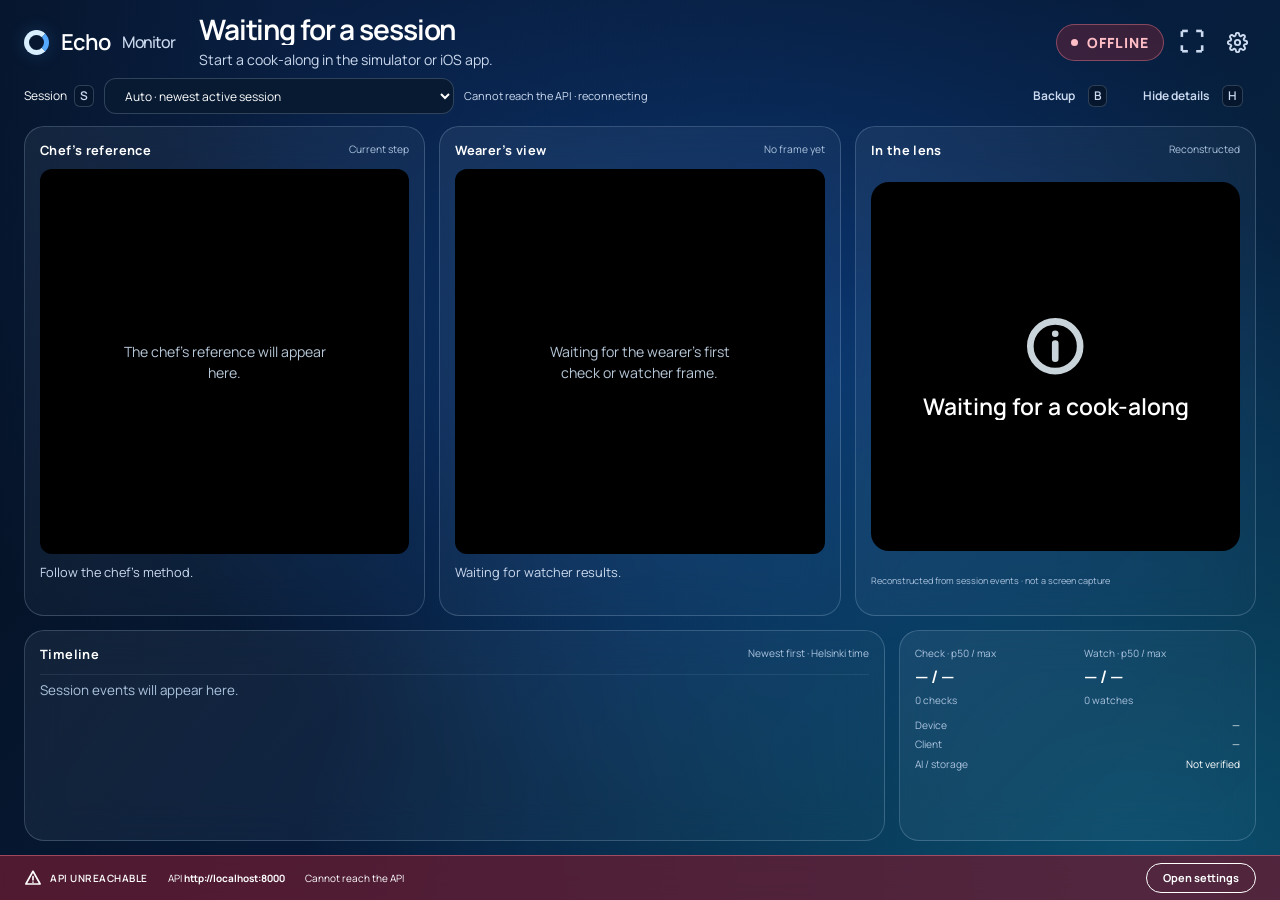
==== web/monitor/index.html @ d9712199 "[web] Build WEB-03 demo monitor and update sandwich preview" ====
<!doctype html>
<html lang="en">
<head>
<meta charset="utf-8">
<meta name="viewport" content="width=device-width, initial-scale=1">
<meta name="theme-color" content="#06162c">
<title>Echo · Demo monitor</title>
<link rel="preconnect" href="https://fonts.googleapis.com">
<link rel="preconnect" href="https://fonts.gstatic.com" crossorigin>
<link href="https://fonts.googleapis.com/css2?family=Manrope:wght@400;500;600;700;800&display=swap" rel="stylesheet">
<link rel="stylesheet" href="../shared/ui.css">
<link rel="stylesheet" href="../shared/lens.css">
<link rel="stylesheet" href="monitor.css">
</head>
<body class="monitor-page">
<div class="fake-banner" id="fake-banner" role="status" hidden>FAKE AI — development mode</div>
<header class="monitor-header">
  <a class="brand" href="../"><span class="brand-mark" aria-hidden="true"></span>Echo <span class="brand-page">Monitor</span></a>
  <div class="session-heading"><h1 id="recipe-title">Waiting for a session</h1><p id="step-title">Start a cook-along in the simulator or iOS app.</p></div>
  <div class="monitor-actions">
    <span class="connection-badge" id="connection" data-state="waiting" role="status">WAITING</span>
    <button class="btn btn-icon btn-ghost" id="fullscreen" aria-label="Full screen (F)" title="Full screen · F">⛶</button>
    <button class="btn btn-icon btn-ghost" data-open-settings aria-label="Settings"></button>
  </div>
</header>
<div class="operator-bar">
  <label for="session-picker">Session <kbd>S</kbd></label>
  <select class="input" id="session-picker"><option value="">Auto · newest active session</option></select>
  <span class="connection-note" id="connection-note" role="status">Looking for an active session…</span>
  <button class="btn btn-ghost" id="backup-open">Backup <kbd>B</kbd></button>
  <button class="btn btn-ghost" id="details-toggle" aria-pressed="false">Hide details <kbd>H</kbd></button>
</div>
<main class="monitor">
  <section class="views" aria-label="Session views">
    <article class="feed-panel">
      <header><h2>Chef’s reference</h2><span id="ref-step">Current step</span></header>
      <div class="feed-image"><img id="reference-image" alt="Chef’s reference for the current step" hidden><p class="image-empty" id="reference-empty">The chef’s reference will appear here.</p></div>
      <p class="reference-line" id="reference-line">Follow the chef’s method.</p>
    </article>
    <article class="feed-panel">
      <header><h2>Wearer’s view</h2><span id="frame-age">No frame yet</span></header>
      <div class="feed-image"><img id="wearer-image" alt="Latest frame from the wearer’s camera" hidden><p class="image-empty" id="wearer-empty">Waiting for the wearer’s first check or watcher frame.</p></div>
      <p class="reference-line" id="watch-ticker">Waiting for watcher results.</p>
    </article>
    <article class="feed-panel lens-panel">
      <header><h2>In the lens</h2><span>Reconstructed</span></header>
      <div class="lens-space"><div id="monitor-lens"></div></div>
      <p class="reconstruction-note">Reconstructed from session events · not a screen capture</p>
    </article>
  </section>
  <section class="lower" id="lower" aria-label="Activity and session details">
    <article class="timeline-panel">
      <header><h2>Timeline</h2><span>Newest first · Helsinki time</span></header>
      <ol id="timeline" class="event-list" tabindex="0" aria-label="Session events"><li class="timeline-empty">Session events will appear here.</li></ol>
    </article>
    <aside class="details-panel" id="details" aria-label="Session details">
      <div class="latency-row"><div><span>Check · p50 / max</span><strong id="check-latency">— / —</strong><small id="check-count">0 checks</small></div><div><span>Watch · p50 / max</span><strong id="watch-latency">— / —</strong><small id="watch-count">0 watches</small></div></div>
      <dl class="device-facts"><div><dt>Device</dt><dd id="device-label">—</dd></div><div><dt>Client</dt><dd id="client-label">—</dd></div><div><dt>AI / storage</dt><dd id="ai-storage">Checking…</dd></div></dl>
    </aside>
  </section>
</main>
<dialog class="backup-dialog settings-dialog" id="backup-dialog" aria-labelledby="backup-title">
  <form method="dialog" id="backup-form">
    <header><h2 id="backup-title">Play a backup recording</h2><button class="btn btn-icon btn-ghost" value="cancel" formnovalidate aria-label="Close backup">×</button></header>
    <p>Choose a video from this computer. It stays on this device and is always labelled REPLAY.</p>
    <div class="field"><label for="backup-file">Video file</label><input class="input" type="file" id="backup-file" accept="video/*" required></div>
    <div class="field"><label for="backup-label">Recording label</label><input class="input" id="backup-label" maxlength="100" placeholder="Saturday rehearsal, 10:30" required></div>
    <p class="backup-error" id="backup-error" role="status"></p>
    <div class="settings-actions"><button class="btn btn-ghost" value="cancel" formnovalidate>Cancel</button><button class="btn btn-primary" value="play">Play recording</button></div>
  </form>
</dialog>
<section class="replay" id="replay" aria-label="Backup recording" hidden>
  <video id="backup-video" playsinline disablepictureinpicture></video>
  <div class="replay-controls">
    <button class="btn btn-light" id="backup-toggle" type="button">Pause</button>
    <label class="visually-hidden" for="backup-seek">Seek recording</label><input id="backup-seek" type="range" min="0" max="100" step="0.1" value="0">
    <span id="backup-time">0:00 / 0:00</span><button class="btn btn-ghost" id="backup-fullscreen" type="button">Full screen <kbd>F</kbd></button>
  </div>
  <div class="replay-heading"><span class="replay-badge" id="replay-label">REPLAY — recorded backup</span><button class="btn btn-light" id="backup-close">Return to monitor</button></div>
  <p class="replay-message" id="replay-message" role="status"></p>
</section>
<script type="module" src="monitor.js"></script>
</body>
</html>
---- web/shared/ui.css ----
/* Echo — atmospheric blue gradients and translucent glass surfaces. */

:root {
  --echo-sky: #0082fb;
  --echo-blue: #0064e0;
  --echo-mist: #f1f5f8;
  --echo-ink: #1c2b33;
  --echo-sky-text: #3d9dfc;   /* sky lifted for text on ink: 5.15:1 (sky itself is 3.9:1) */

  --echo-amber: #ffb020;      /* fix / warning on dark */
  --echo-amber-ink: #b45309;  /* amber text on light */
  --echo-green: #34d27b;      /* pass on dark */
  --echo-red: #d13438;        /* fake mode, errors */

  /* Surfaces, tinted from ink rather than neutral grey */
  --bg: #06162c;
  --surface: rgba(180, 213, 255, 0.07);
  --surface-2: rgba(190, 222, 255, 0.12);
  --line: rgba(205, 229, 255, 0.20);
  --text: #ffffff;
  --text-dim: #ccdaef;
  --text-faint: #adc4df;

  --radius-lg: 28px;
  --radius: 18px;
  --radius-sm: 12px;
  --pill: 999px;

  --space-1: 4px;
  --space-2: 8px;
  --space-3: 12px;
  --space-4: 16px;
  --space-5: 24px;
  --space-6: 32px;
  --space-7: 48px;
  --space-8: 72px;

  --font: "Manrope", ui-sans-serif, system-ui, -apple-system, "Segoe UI", sans-serif;
  --mono: ui-monospace, "SF Mono", Menlo, Consolas, monospace;
  --ease-out: cubic-bezier(0.16, 1, 0.3, 1);

  --tap: 48px;
  color-scheme: dark;
}

*,
*::before,
*::after {
  box-sizing: border-box;
}

html {
  -webkit-text-size-adjust: 100%;
  scrollbar-color: var(--line) var(--bg);
}

body {
  margin: 0;
  min-height: 100dvh;
  display: flex;
  flex-direction: column;
  background-color: var(--bg);
  background-image:
    radial-gradient(ellipse at 90% 96%, rgba(15, 113, 153, 0.54), transparent 52%),
    radial-gradient(ellipse at 58% 40%, rgba(13, 76, 158, 0.53), transparent 60%),
    radial-gradient(ellipse at 25% 2%, rgba(16, 52, 118, 0.36), transparent 52%),
    linear-gradient(125deg, #040f1d 3%, #071d3e 57%, #052538 100%);
  background-attachment: fixed;
  color: var(--text);
  font-family: var(--font);
  font-size: 17px;
  line-height: 1.5;
  font-variant-numeric: tabular-nums;
  -webkit-font-smoothing: antialiased;
}

::selection {
  background: var(--echo-sky);
  color: #fff;
}

:focus-visible {
  outline: 3px solid var(--echo-sky);
  outline-offset: 3px;
  border-radius: 6px;
}

a {
  color: inherit;
  text-underline-offset: 0.2em;
}

h1,
h2,
h3 {
  margin: 0;
  line-height: 1.1;
  text-wrap: balance;
}

p {
  margin: 0;
}

img {
  max-width: 100%;
  display: block;
}

[hidden] {
  display: none !important;
}

.icon {
  flex: none;
}

.btn,
.topnav a {
  white-space: nowrap;
}

.visually-hidden {
  position: absolute !important;
  width: 1px;
  height: 1px;
  overflow: hidden;
  clip: rect(0 0 0 0);
  white-space: nowrap;
}

/* ---------- top bar ---------- */

.topbar {
  display: flex;
  align-items: center;
  justify-content: space-between;
  gap: var(--space-4);
  padding: var(--space-4) clamp(16px, 4vw, 56px);
  min-height: 76px;
}

.brand {
  display: inline-flex;
  align-items: center;
  gap: var(--space-3);
  text-decoration: none;
  font-weight: 600;
  font-size: 26px;
  letter-spacing: -0.05em;
}

.brand-mark {
  width: 25px;
  height: 25px;
  border-radius: 50%;
  border: 5px solid #d7efff;
  border-right-color: #55aaff;
  box-shadow: 0 0 18px #55aaff30;
}

.brand-page {
  font-weight: 500;
  color: var(--text-dim);
}

.topnav {
  display: flex;
  align-items: center;
  gap: var(--space-2);
}

.topnav a {
  padding: var(--space-2) var(--space-3);
  border-radius: var(--pill);
  color: var(--text-dim);
  text-decoration: none;
  font-weight: 600;
  font-size: 15px;
}

.topnav a:hover {
  color: var(--text);
  background: var(--surface);
}

.topnav a[aria-current="page"] {
  color: var(--text);
  background: var(--surface-2);
}

/* ---------- buttons ---------- */

.btn {
  display: inline-flex;
  align-items: center;
  justify-content: center;
  gap: var(--space-2);
  min-height: var(--tap);
  padding: 0 var(--space-5);
  border: 0;
  border-radius: var(--pill);
  background: var(--surface-2);
  color: var(--text);
  font: inherit;
  font-weight: 650;
  font-size: 16px;
  cursor: pointer;
  text-decoration: none;
  transition: background-color 160ms var(--ease-out), transform 160ms var(--ease-out);
}

.btn:hover {
  background: var(--line);
}

.btn:active {
  transform: translateY(1px);
}

.btn:disabled,
.btn[aria-disabled="true"] {
  opacity: 0.45;
  cursor: not-allowed;
  transform: none;
}

.btn-primary {
  background: var(--echo-blue);
  color: #fff;
}

.btn-primary:hover {
  background: #0058c7;
}

.btn-light {
  background: var(--echo-mist);
  color: var(--echo-ink);
}

.btn-light:hover {
  background: #fff;
}

.btn-icon {
  width: var(--tap);
  padding: 0;
}

.btn-ghost {
  background: transparent;
  color: var(--text-dim);
}

.btn-ghost:hover {
  background: var(--surface);
  color: var(--text);
}

.btn[aria-pressed="true"] {
  background: var(--echo-mist);
  color: var(--echo-ink);
}

kbd {
  display: inline-block;
  min-width: 1.6em;
  padding: 0 0.4em;
  border-radius: 6px;
  border: 1px solid var(--line);
  background: var(--bg);
  color: var(--text-dim);
  font: 600 12px/1.6 var(--font);
  text-align: center;
}

.btn-primary kbd {
  border-color: rgba(255, 255, 255, 0.35);
  background: transparent;
  color: #fff;
}

/* ---------- form fields ---------- */

.field {
  display: grid;
  gap: var(--space-2);
}

.field label {
  font-weight: 650;
  font-size: 15px;
}

.field .hint {
  color: var(--text-faint);
  font-size: 14px;
}

.input {
  width: 100%;
  min-height: var(--tap);
  padding: 0 var(--space-4);
  border: 2px solid var(--line);
  border-radius: var(--radius-sm);
  background: var(--bg);
  color: var(--text);
  font: inherit;
  caret-color: var(--echo-sky);
}

.input:focus-visible {
  outline: none;
  border-color: var(--echo-sky);
}

.input::placeholder {
  color: var(--text-faint);
}

/* ---------- settings dialog ---------- */

.settings-dialog {
  width: min(520px, calc(100vw - 32px));
  padding: 0;
  border: 1px solid var(--line);
  border-radius: var(--radius-lg);
  background: rgba(12, 35, 67, 0.92);
  backdrop-filter: blur(30px);
  -webkit-backdrop-filter: blur(30px);
  color: var(--text);
  box-shadow: 0 24px 60px rgba(0, 0, 0, 0.45);
}

.settings-dialog::backdrop {
  background: rgba(10, 18, 23, 0.7);
}

.settings-dialog form {
  display: grid;
  gap: var(--space-5);
  padding: var(--space-6);
}

.settings-dialog header {
  display: flex;
  align-items: center;
  justify-content: space-between;
}

.settings-dialog h2 {
  font-size: 26px;
}

.settings-row {
  display: grid;
  grid-template-columns: 1fr 1fr;
  gap: var(--space-4);
}

.settings-actions {
  display: flex;
  justify-content: flex-end;
  gap: var(--space-3);
  margin-top: var(--space-2);
}

/* ---------- status strip (footer) ---------- */

.status-strip {
  margin-top: auto;
  display: flex;
  flex-wrap: wrap;
  align-items: center;
  gap: var(--space-2) var(--space-5);
  padding: var(--space-3) clamp(16px, 4vw, 56px);
  background: var(--echo-blue);
  color: #fff;
  font-size: 15px;
}

.status-strip[data-state="fake"],
.status-strip[data-state="down"],
.status-strip[data-state="unauthorized"] {
  background: rgba(102, 29, 51, 0.78);
  border-top-color: rgba(255, 129, 149, 0.45);
}

.status-strip[data-state="checking"] {
  background: var(--surface-2);
}

.status-strip .status-flag {
  display: inline-flex;
  align-items: center;
  gap: var(--space-2);
  font-weight: 800;
  letter-spacing: 0.06em;
  text-transform: uppercase;
}

.status-strip .status-item b {
  font-weight: 700;
}

.status-strip .status-action {
  margin-left: auto;
  min-height: 36px;
  padding: 0 var(--space-4);
  border-radius: var(--pill);
  border: 2px solid currentColor;
  background: transparent;
  color: inherit;
  font: inherit;
  font-weight: 700;
  cursor: pointer;
}

.status-strip .status-action:hover {
  background: rgba(255, 255, 255, 0.14);
}

@media (prefers-reduced-motion: reduce) {
  *,
  *::before,
  *::after {
    transition-duration: 1ms !important;
    animation-iteration-count: 1 !important;
  }
}

@media (max-width: 640px) {
  .settings-row {
    grid-template-columns: 1fr;
  }
  .topnav a {
    padding: var(--space-2);
  }
}

/* Shared glass chrome, also used by the simulator. */
.brand-period { margin-left: -10px; color: #8dcaff; }
.topnav a { display: inline-flex; align-items: center; gap: 9px; font-size: 12px; font-weight: 500; }
.topnav a .icon { width: 15px; height: 15px; }
.topnav .btn-icon { width: 40px; min-height: 40px; }
.btn { border: 1px solid transparent; }
.btn:not(.btn-light):not(.btn-primary):not(.btn-ghost) { border-color: var(--line); }
.btn-primary { background: linear-gradient(135deg, #238bff, #0662d9); box-shadow: 0 4px 24px #007bff25; }
.btn-light { background: #f4f8ff; box-shadow: 0 4px 25px #7cc4ff16; }
.btn-light:hover { box-shadow: 0 4px 28px #7cc4ff40; }
.input { background: #071a32; border-width: 1px; }
.status-strip { border-top: 1px solid var(--line); background: #0c385b99; backdrop-filter: blur(20px); -webkit-backdrop-filter: blur(20px); font-size: 11px; gap: 8px 20px; padding-block: 10px; }
.status-strip .status-flag { font-weight: 600; letter-spacing: .05em; }
.status-strip .status-action { border-width: 1px; min-height: 30px; font-size: 11px; }
@media (prefers-reduced-transparency: reduce) {
  .tool, .panel { background: #102c4b; }
  .settings-dialog { background: #0c2343; }
}
---- web/shared/lens.css ----
/* The lens card: what the wearer sees in the right lens.
   Black is transparent on the glasses, so: black panel, bright elements only.
   Sizes use container units so the same card works small (simulator) and large (monitor). */

.lens {
  --lens-fg: #ffffff;
  --lens-dim: #c9d3da;
  --lens-amber: var(--echo-amber, #ffb020);
  --lens-green: var(--echo-green, #34d27b);
  --lens-sky: #4fb0ff;

  container-type: inline-size;
  position: relative;
  width: 100%;
  aspect-ratio: 1 / 1;
  border-radius: 6cqw;
  background: #000;
  color: var(--lens-fg);
  font-family: var(--font, system-ui, sans-serif);
  overflow: hidden;
}

.lens-inner {
  position: absolute;
  inset: 0;
  display: flex;
  flex-direction: column;
  gap: 3.2cqw;
  padding: 6.5cqw;
}

.lens-title {
  display: flex;
  align-items: center;
  gap: 3cqw;
  min-height: 9cqw;
  font-size: 7.4cqw;
  font-weight: 800;
  line-height: 1.05;
  letter-spacing: -0.01em;
}

.lens-title .icon {
  width: 8.5cqw;
  height: 8.5cqw;
  stroke-width: 2.6;
}

.lens-counter {
  color: var(--lens-dim);
  font-weight: 600;
  font-variant-numeric: tabular-nums;
}

.lens-rule {
  height: 0.5cqw;
  border-radius: 1cqw;
  background: #2a2f33;
}

.lens-ref {
  position: relative;
  flex: 1;
  min-height: 0;
  border-radius: 3.5cqw;
  overflow: hidden;
  background: #111;
}

.lens-ref img {
  width: 100%;
  height: 100%;
  object-fit: cover;
}

.lens-ref-missing {
  display: grid;
  place-items: center;
  height: 100%;
  color: var(--lens-dim);
  font-size: 4.2cqw;
  font-weight: 600;
}

.lens-line {
  font-size: 6.2cqw;
  font-weight: 600;
  line-height: 1.15;
  display: -webkit-box;
  -webkit-line-clamp: 2;
  -webkit-box-orient: vertical;
  overflow: hidden;
}

.lens-watch {
  display: flex;
  align-items: center;
  gap: 2cqw;
  font-size: 4.2cqw;
  font-weight: 700;
  color: var(--lens-dim);
}

.lens-dot {
  width: 3cqw;
  height: 3cqw;
  border-radius: 50%;
  background: #6b7680;
}

.lens-watch[data-state="active"] {
  color: var(--lens-green);
}

.lens-watch[data-state="active"] .lens-dot {
  background: var(--lens-green);
}

/* tone */

.lens[data-tone="fix"] .lens-title {
  color: var(--lens-amber);
}

.lens[data-tone="fix"] .lens-ref::after {
  content: "";
  position: absolute;
  inset: 0;
  border-radius: inherit;
  box-shadow: inset 0 0 0 1.2cqw var(--lens-amber);
  pointer-events: none;
}

.lens[data-tone="pass"] {
  --lens-accent: var(--lens-green);
}

.lens[data-tone="unsure"] .lens-title {
  color: var(--lens-sky);
}

/* big centred states: pass, unsure, done, notice */

.lens-center {
  flex: 1;
  display: flex;
  flex-direction: column;
  align-items: center;
  justify-content: center;
  gap: 4cqw;
  text-align: center;
}

.lens-center .icon {
  width: 30cqw;
  height: 30cqw;
  stroke-width: 2.4;
}

.lens-big {
  font-size: 11cqw;
  font-weight: 800;
  line-height: 1;
  letter-spacing: -0.02em;
}

.lens[data-tone="pass"] .lens-center {
  color: var(--lens-green);
}

.lens[data-tone="unsure"] .lens-center .icon {
  color: var(--lens-sky);
}

.lens[data-tone="notice"] .lens-center .icon {
  width: 18cqw;
  height: 18cqw;
  color: var(--lens-dim);
}

.lens-center .lens-line {
  color: var(--lens-fg);
  max-width: 88%;
}

/* checking */

.lens-checking {
  position: absolute;
  inset: 0;
  display: grid;
  place-items: center;
  align-content: center;
  gap: 3cqw;
  background: rgba(0, 0, 0, 0.62);
  font-size: 6cqw;
  font-weight: 700;
}

.lens-spinner {
  width: 14cqw;
  height: 14cqw;
  border-radius: 50%;
  border: 1.6cqw solid rgba(255, 255, 255, 0.22);
  border-top-color: #fff;
  animation: lens-spin 0.9s linear infinite;
}

@keyframes lens-spin {
  to {
    transform: rotate(1turn);
  }
}

/* recipe pick */

.lens-list {
  list-style: none;
  margin: 0;
  padding: 0;
  display: grid;
  gap: 2.5cqw;
}

.lens-list li {
  padding: 3cqw 4cqw;
  border-radius: 3cqw;
  font-size: 6.4cqw;
  font-weight: 700;
  color: var(--lens-dim);
}

.lens-list li[aria-selected="true"] {
  color: #000;
  background: var(--lens-fg);
}

/* proactive flag: the glasses spoke first */

.lens-flag {
  margin-left: auto;
  padding: 1cqw 2.6cqw;
  border-radius: 99cqw;
  border: 0.5cqw solid currentColor;
  font-size: 3.6cqw;
  font-weight: 800;
  letter-spacing: 0.06em;
  text-transform: uppercase;
}

.lens-enter {
  animation: lens-in 220ms var(--ease-out, ease-out);
}

@keyframes lens-in {
  from {
    opacity: 0.4;
    filter: blur(1.2cqw);
  }
  to {
    opacity: 1;
    filter: blur(0);
  }
}

@media (prefers-reduced-motion: reduce) {
  .lens-enter {
    animation: none;
  }
  .lens-spinner {
    animation-duration: 2.4s;
  }
}
---- web/monitor/monitor.css ----
.monitor-page { height: 100dvh; overflow: hidden; }
.fake-banner { flex: none; padding: 6px 24px; background: #a32036; text-align: center; color: #fff; font-size: 14px; font-weight: 800; letter-spacing: .08em; }
.monitor-header { display: flex; align-items: center; gap: 24px; padding: 14px 24px 8px; flex: none; }
.monitor-header .brand { font-size: 22px; flex: none; }
.brand-page { font-size: 16px; }
.session-heading { flex: 1; min-width: 0; }
.session-heading h1 { font-size: clamp(23px, 2.2vw, 36px); font-weight: 650; letter-spacing: -.04em; overflow: hidden; text-overflow: ellipsis; white-space: nowrap; text-wrap: initial; }
.session-heading p { font-size: clamp(13px, 1.1vw, 18px); color: var(--text-dim); margin-top: 4px; overflow: hidden; text-overflow: ellipsis; white-space: nowrap; }
.monitor-actions { display: flex; align-items: center; gap: 8px; }
.monitor-actions .btn-icon { width: 38px; min-height: 38px; font-size: 25px; }
.connection-badge { display: inline-flex; align-items: center; gap: 9px; min-width: 102px; justify-content: center; padding: 7px 14px; border-radius: 30px; border: 1px solid #a7c4df55; font-size: 14px; font-weight: 800; letter-spacing: .07em; color: #d4e0ec; background: #52677c33; }
.connection-badge::before { content: ''; width: 7px; height: 7px; background: currentColor; border-radius: 50%; }
.connection-badge[data-state="live"] { color: #79f0a7; background: #13492c66; border-color: #69dc9666; }
.connection-badge[data-state="offline"] { color: #ffbdc6; background: #74233777; border-color: #ff859366; }
.connection-badge[data-state="replay"] { color: #ffdda2; background: #6b451f99; }
.operator-bar { display: flex; align-items: center; gap: 10px; padding: 0 24px 12px; flex: none; }
.operator-bar label { font-size: 12px; white-space: nowrap; }
.operator-bar kbd { margin-left: 5px; }
.operator-bar select { width: min(350px, 30vw); min-height: 36px; padding-right: 24px; font-size: 12px; }
.operator-bar .btn { min-height: 34px; padding: 0 12px; font-size: 12px; }
.connection-note { flex: 1; min-width: 0; font-size: 11px; color: var(--text-dim); overflow: hidden; text-overflow: ellipsis; white-space: nowrap; }
.monitor { flex: 1; min-height: 0; display: grid; grid-template-rows: minmax(0, 1fr) minmax(150px, .43fr); gap: 14px; padding: 0 24px 14px; }
.views { display: grid; grid-template-columns: 1fr 1fr 1fr; gap: 14px; min-height: 0; }
.feed-panel, .timeline-panel, .details-panel { min-width: 0; min-height: 0; background: linear-gradient(135deg, #d3e7ff12, #c8e5ff06); border: 1px solid var(--line); border-radius: 20px; padding: 15px; backdrop-filter: blur(18px); -webkit-backdrop-filter: blur(18px); }
.feed-panel { display: flex; flex-direction: column; }
.feed-panel header, .timeline-panel header { display: flex; align-items: center; justify-content: space-between; gap: 10px; margin-bottom: 12px; }
.feed-panel h2, .timeline-panel h2 { font-size: clamp(12px, 1vw, 18px); font-weight: 700; letter-spacing: .03em; }
.feed-panel header > span, .timeline-panel header > span { color: var(--text-faint); font-size: clamp(10px, .8vw, 14px); text-align: right; }
.feed-image { flex: 1; min-height: 0; position: relative; overflow: hidden; display: grid; place-items: center; background: #000; border-radius: 12px; }
.feed-image img { width: 100%; height: 100%; object-fit: contain; position: absolute; inset: 0; }
.image-empty { max-width: 28ch; padding: 20px; color: #b6c7d8; font-size: clamp(14px, 1.1vw, 20px); text-align: center; }
.reference-line { margin-top: 10px; min-height: 2.8em; font-size: clamp(12px, 1vw, 18px); color: var(--text-dim); line-height: 1.4; display: -webkit-box; -webkit-line-clamp: 2; -webkit-box-orient: vertical; overflow: hidden; }
.lens-space { flex: 1; min-height: 0; display: grid; place-items: center; container-type: size; }
.lens-space .lens { width: min(100cqw, 100cqh); max-width: 100%; border-radius: 18px; }
.reconstruction-note { margin-top: 10px; color: var(--text-faint); font-size: 9px; min-height: 2.8em; line-height: 1.4; }
.lower { display: grid; grid-template-columns: minmax(0, 1fr) minmax(245px, 29%); gap: 14px; min-height: 0; }
.lower[data-hide="true"] { grid-template-columns: minmax(0, 1fr); }
.timeline-panel { display: flex; flex-direction: column; }
.event-list { list-style: none; padding: 0; margin: 0; overflow-y: auto; min-height: 0; scrollbar-width: thin; }
.event-list li { display: grid; grid-template-columns: 70px 24px minmax(0, 1fr); gap: 8px; padding: 7px 0; border-top: 1px solid #b9d5ee19; font-size: clamp(13px, 1.05vw, 20px); line-height: 1.3; }
.event-list time { color: var(--text-faint); font-size: .84em; }
.event-icon { text-align: center; }
.event-list li[data-tone="fix"] .event-icon { color: var(--echo-amber); }
.event-list li[data-tone="pass"] .event-icon { color: var(--echo-green); }
.event-list li[data-tone="error"] { color: #ffb5bf; }
.event-list .timeline-empty { display: block; color: var(--text-faint); }
.details-panel { display: flex; flex-direction: column; gap: 10px; overflow: auto; }
.latency-row { display: grid; grid-template-columns: 1fr 1fr; gap: 14px; }
.latency-row > div { display: grid; gap: 3px; }
.latency-row span, .latency-row small { color: var(--text-faint); font-size: clamp(10px, .75vw, 14px); }
.latency-row strong { font-size: clamp(16px, 1.35vw, 26px); font-weight: 600; }
.device-facts { margin: 0; display: grid; gap: 4px; }
.device-facts > div { display: flex; justify-content: space-between; gap: 12px; font-size: clamp(10px, .8vw, 15px); }
.device-facts dt { color: var(--text-faint); }
.device-facts dd { margin: 0; text-align: right; overflow-wrap: anywhere; }
#ai-storage[data-fake="true"] { color: #ff9eae; font-weight: 800; }
.monitor-page .status-strip { flex: none; font-size: 10px; padding: 7px 24px; }
.backup-dialog p { font-size: 14px; color: var(--text-dim); }
.backup-dialog input[type="file"] { padding-block: 10px; }
.backup-error { color: #ffb5bf !important; }
.replay { position: fixed; inset: 0; z-index: 50; background: #000; display: grid; place-items: center; }
.replay video { width: 100%; height: 100%; object-fit: contain; }
.replay-heading { position: absolute; top: 24px; left: 24px; right: 24px; display: flex; align-items: start; justify-content: space-between; gap: 24px; }
.replay-badge { background: #ffcb76; color: #1f1306; border: 2px solid #fff1d8; border-radius: 10px; padding: 12px 18px; font-size: clamp(20px, 2.2vw, 40px); font-weight: 800; max-width: 75%; overflow-wrap: anywhere; box-shadow: 0 3px 20px #0008; }
.replay-message { position: absolute; bottom: 70px; color: white; padding: 10px; background: #000b; }
.replay-message:empty { display: none; }
.monitor-page:has(.replay:not([hidden])) > .fake-banner { position: fixed; z-index: 60; bottom: 0; left: 0; width: 100%; }
@media (max-width: 1100px) { .monitor-header { gap: 14px; } .monitor-header .brand-page { display: none; } .connection-note { max-width: 30vw; } }
@media (max-width: 800px) {
  .monitor-page { height: auto; overflow: auto; }
  .monitor-header { flex-wrap: wrap; padding: 16px; }
  .session-heading { order: 2; flex-basis: 100%; }
  .monitor-actions { margin-left: auto; }
  .operator-bar { flex-wrap: wrap; padding: 0 16px 12px; }
  .operator-bar select { width: calc(100% - 80px); }
  .connection-note { flex-basis: 100%; max-width: none; }
  .monitor { padding: 0 16px 16px; display: block; }
  .views, .lower { grid-template-columns: 1fr; gap: 12px; }
  .feed-panel { min-height: 280px; }
  .feed-image { min-height: 220px; }
  .lens-space { height: 290px; flex: none; }
  .lower { margin-top: 12px; }
  .event-list { max-height: 250px; }
  .replay-heading { left: 12px; right: 12px; top: 12px; gap: 12px; }
  .replay-badge { font-size: 16px; }
}

.replay-controls { position: absolute; bottom: 42px; left: 24px; right: 24px; display: flex; align-items: center; gap: 16px; padding: 12px; border-radius: 18px; background: #06101cbd; color: #fff; }
.replay-controls input { flex: 1; min-width: 0; accent-color: #8acfff; }
.replay-controls span { white-space: nowrap; font-size: 13px; }
.replay-controls .btn { min-height: 36px; font-size: 13px; }
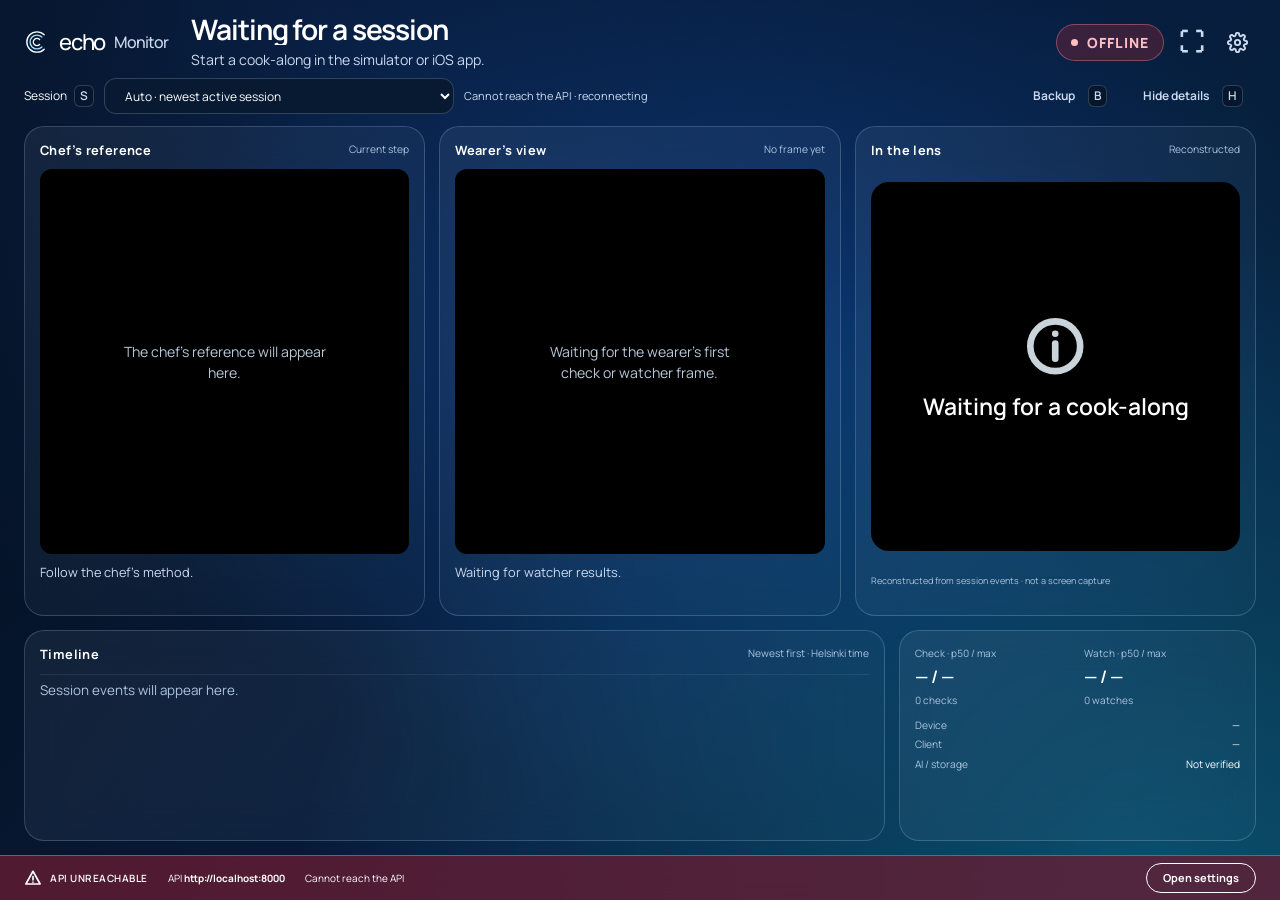
==== commit 5609d48f: "[web] Add Echo arc branding and refine animated homepage" ====
--- a/web/monitor/index.html
+++ b/web/monitor/index.html
@@ -15,7 +15,7 @@
 <body class="monitor-page">
 <div class="fake-banner" id="fake-banner" role="status" hidden>FAKE AI — development mode</div>
 <header class="monitor-header">
-  <a class="brand" href="../"><span class="brand-mark" aria-hidden="true"></span>Echo <span class="brand-page">Monitor</span></a>
+  <a class="brand" href="../"><img class="brand-symbol" src="../assets/logos/echo-ripple-mark.svg" width="32" height="32" alt=""><span class="brand-word">echo</span> <span class="brand-page">Monitor</span></a>
   <div class="session-heading"><h1 id="recipe-title">Waiting for a session</h1><p id="step-title">Start a cook-along in the simulator or iOS app.</p></div>
   <div class="monitor-actions">
     <span class="connection-badge" id="connection" data-state="waiting" role="status">WAITING</span>
--- a/web/shared/ui.css
+++ b/web/shared/ui.css
@@ -457,3 +457,10 @@
   .tool, .panel { background: #102c4b; }
   .settings-dialog { background: #0c2343; }
 }
+
+/* Echo identity: three open circle segments with a clean wordmark. */
+.brand-symbol { flex: none; width: 26px; height: 26px; object-fit: contain; }
+.brand-word { font-weight: 500; letter-spacing: -.055em; }
+@media (max-width: 420px) { .brand-symbol { width: 22px; height: 22px; } }
+
+.brand:has(.brand-symbol) { gap: 9px; }
